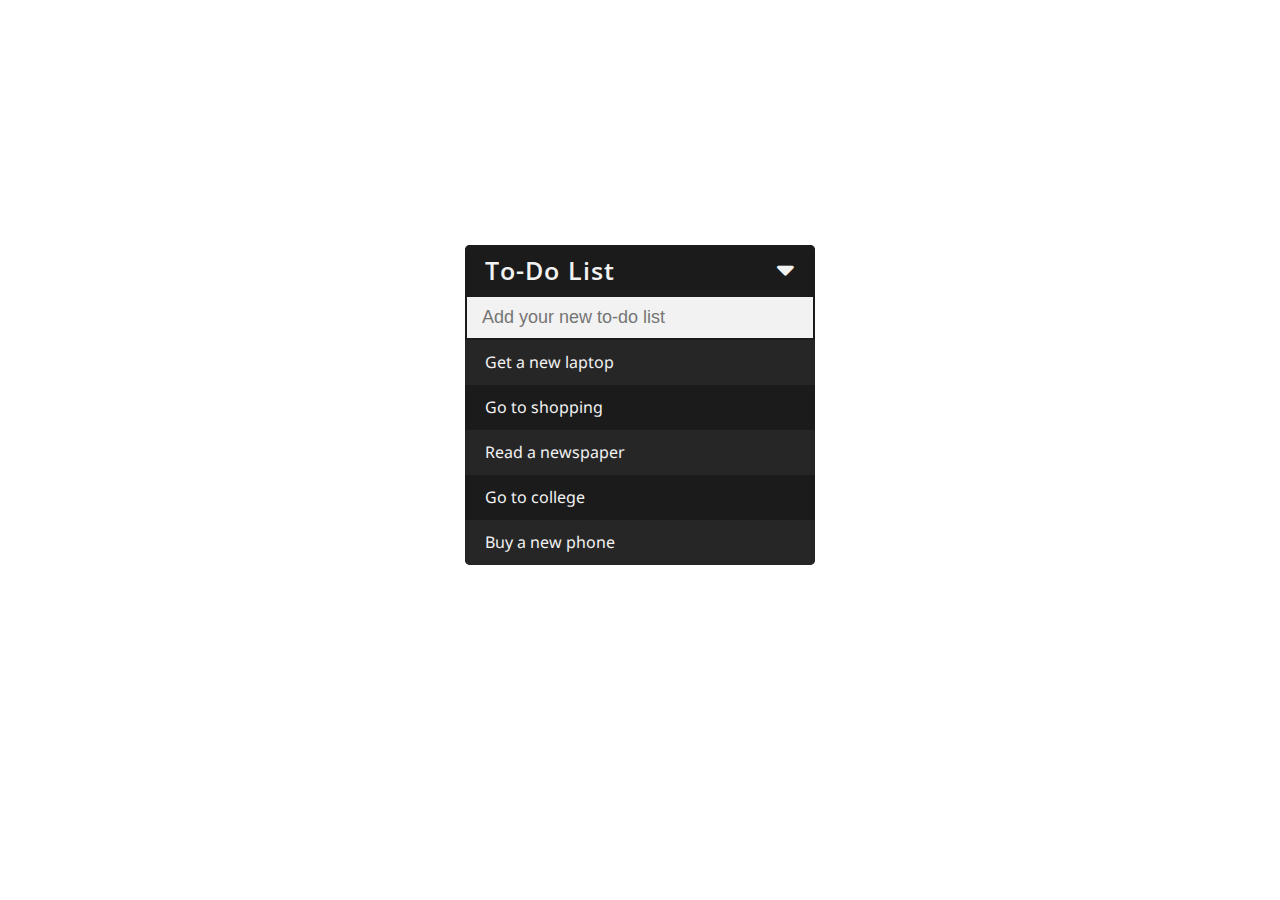
==== calismalar/index.html @ 1c60dc08 "updated19/01" ====
<!DOCTYPE html>
<!-- Created By CodingNepal -->
<html lang="en" dir="ltr">
   <head>
      <meta charset="utf-8">
      <title>To-Do List | CodingNepal</title>
      <link rel="stylesheet" href="style.css">
      <script src="https://code.jquery.com/jquery-3.4.1.js"></script>
      <link rel="stylesheet" href="https://cdnjs.cloudflare.com/ajax/libs/font-awesome/5.15.3/css/all.min.css"/>
   </head>
   <body>
      <div class="center">
         <div class="button">
            <span class="text">To-Do List</span>
            <span class="icon"><i class="fas fa-sort-down"></i></span>
         </div>
         <div class="field">
            <input type="text" required placeholder="Add your new to-do list">
            <span class="add-btn">ADD</span>
         </div>
         <ul>
            <li><span><i class="fa fa-trash"></i></span>Get a new laptop</li>
            <li><span><i class="fa fa-trash"></i></span>Go to shopping</li>
            <li><span><i class="fa fa-trash"></i></span>Read a newspaper</li>
            <li><span><i class="fa fa-trash"></i></span>Go to college</li>
            <li><span><i class="fa fa-trash"></i></span>Buy a new phone</li>
         </ul>
      </div>
      <script>
         $('.add-btn').click(function(){
           $('ul').append("<li><span><i class='fa fa-trash'></i></span>"+ $('input').val() +"</li>");
            $('input').val("");
         });
         $('ul').on("click", 'span', function(){
           $(this).parent().fadeOut(500,function(){
             $(this).remove();
           });
         });
         $('.icon').click(function(){
           $('.field').toggleClass("hide");
         })
      </script>
   </body>
</html>
---- calismalar/style.css ----
@import url('https://fonts.googleapis.com/css?family=Montserrat:600|Noto+Sans|Open+Sans:400,700&display=swap');
*{
  margin: 0;
  padding: 0;
  color: #f2f2f2;
  box-sizing: border-box;
}
.center{
  position: absolute;
  top: 45%;
  left: 50%;
  transform: translate(-50%, -50%);
  background: #1b1b1b;
  border-radius: 5px;
}
.center .button{
  width: 350px;
  background: #1b1b1b;
  height: 50px;
  padding: 0 20px;
  border-radius: 5px 5px 0 0;
}
.button .text{
  font-size: 25px;
  font-weight: 600;
  line-height: 50px;
  letter-spacing: 1px;
  font-family: 'Open Sans',sans-serif;
}
.button .icon{
  font-size: 30px;
  float: right;
  line-height: 40px;
  cursor: pointer;
}
.center .field{
  height: 45px;
  width: 350px;
  background: #f2f2f2;
  position: relative;
  display: block;
}
.field.hide{
  display: none;
}
.field input{
  height: 100%;
  width: 100%;
  padding-left: 15px;
  font-size: 18px;
  outline: none;
  background: none;
  color: #202020;
  border: 2px solid #1b1b1b;
}
.field .add-btn{
  position: absolute;
  top: 50%;
  right: 10px;
  transform: translateY(-50%);
  background: #1b1b1b;
  font-size: 17px;
  padding: 4px 8px;
  border-radius: 3px;
  cursor: pointer;
  font-family: 'Montserrat',sans-serif;
  display: none;
}
input:valid ~ .add-btn{
  display: block;
}
.center ul{
  list-style: none;
  overflow: hidden;
}
ul li{
  height: 45px;
  width: 100%;
  line-height: 45px;
  background: #262626;
  font-family: 'Noto Sans',sans-serif;
}
ul li:nth-child(2n){
  background: #1b1b1b;
}
ul li:last-child{
  border-radius: 0 0 5px 5px;
}
ul li:last-child span{
  border-radius: 0 5px 5px 5px;
}
ul li span{
  margin-right: 20px;
  height: 45px;
  width: 45px;
  margin-left: -45px;
  background: #e74c3c;
  display: inline-block;
  line-height: 45px;
  text-align: center;
  cursor: pointer;
  border-radius: 0 5px 5px 0;
  transition: 0.3s ease;
}
ul li:hover span{
  margin-left: 0px;
}
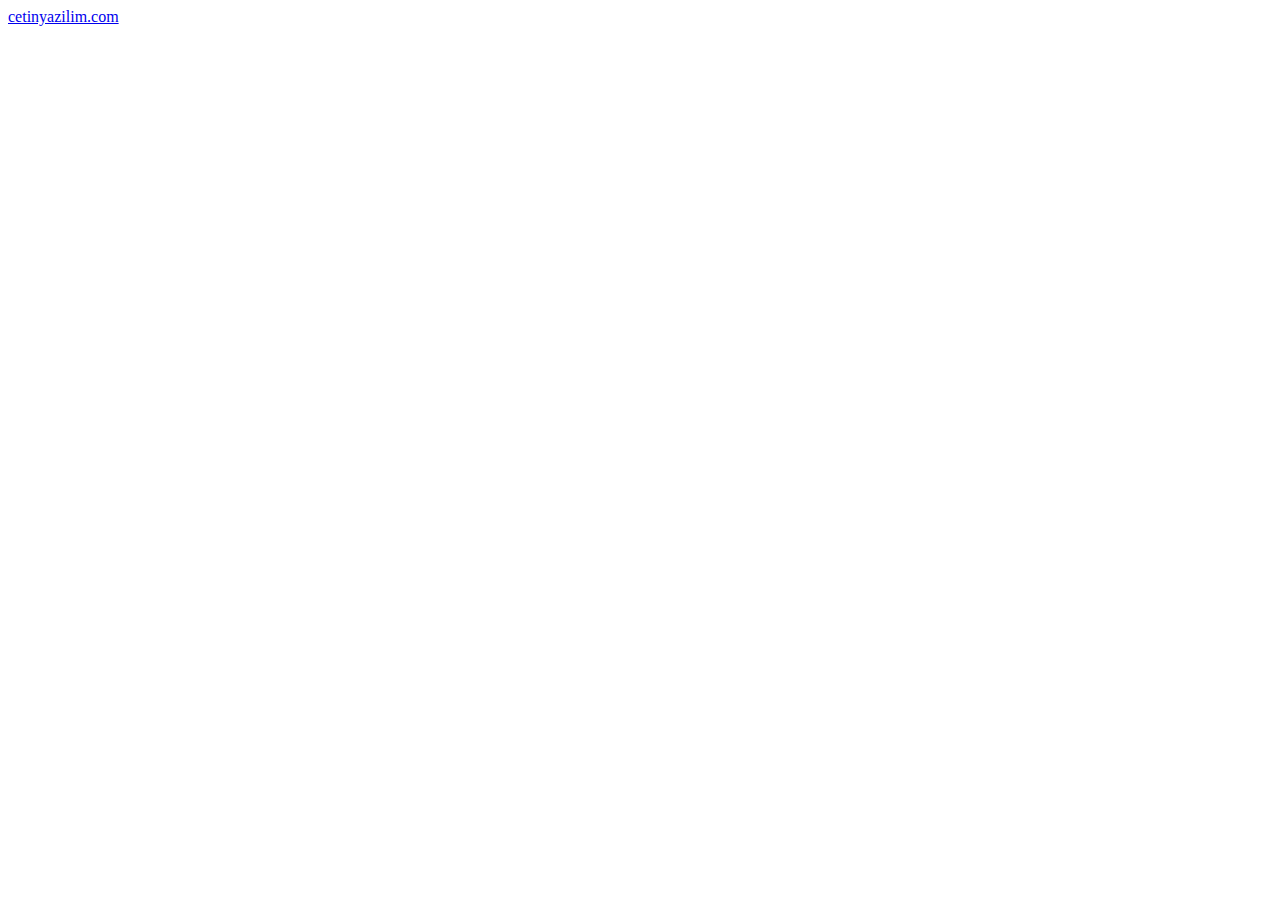
==== commit 84abe40d: "updated 22.01.2022" ====
--- a/calismalar/index.html
+++ b/calismalar/index.html
@@ -1,44 +1,20 @@
 <!DOCTYPE html>
-<!-- Created By CodingNepal -->
-<html lang="en" dir="ltr">
-   <head>
-      <meta charset="utf-8">
-      <title>To-Do List | CodingNepal</title>
-      <link rel="stylesheet" href="style.css">
-      <script src="https://code.jquery.com/jquery-3.4.1.js"></script>
-      <link rel="stylesheet" href="https://cdnjs.cloudflare.com/ajax/libs/font-awesome/5.15.3/css/all.min.css"/>
-   </head>
-   <body>
-      <div class="center">
-         <div class="button">
-            <span class="text">To-Do List</span>
-            <span class="icon"><i class="fas fa-sort-down"></i></span>
-         </div>
-         <div class="field">
-            <input type="text" required placeholder="Add your new to-do list">
-            <span class="add-btn">ADD</span>
-         </div>
-         <ul>
-            <li><span><i class="fa fa-trash"></i></span>Get a new laptop</li>
-            <li><span><i class="fa fa-trash"></i></span>Go to shopping</li>
-            <li><span><i class="fa fa-trash"></i></span>Read a newspaper</li>
-            <li><span><i class="fa fa-trash"></i></span>Go to college</li>
-            <li><span><i class="fa fa-trash"></i></span>Buy a new phone</li>
-         </ul>
-      </div>
-      <script>
-         $('.add-btn').click(function(){
-           $('ul').append("<li><span><i class='fa fa-trash'></i></span>"+ $('input').val() +"</li>");
-            $('input').val("");
-         });
-         $('ul').on("click", 'span', function(){
-           $(this).parent().fadeOut(500,function(){
-             $(this).remove();
-           });
-         });
-         $('.icon').click(function(){
-           $('.field').toggleClass("hide");
-         })
-      </script>
-   </body>
+<html lang="en">
+<head>
+   <meta charset="UTF-8">
+   <meta http-equiv="X-UA-Compatible" content="IE=edge">
+   <meta name="viewport" content="width=device-width, initial-scale=1.0">
+   <title>Document</title>
+</head>
+<body>
+
+   <a id="test" href="https://www.cetinyazilim.com/"> 
+
+      cetinyazilim.com</a>
+
+
+
+   <script src="script.js"></script>
+   
+</body>
 </html>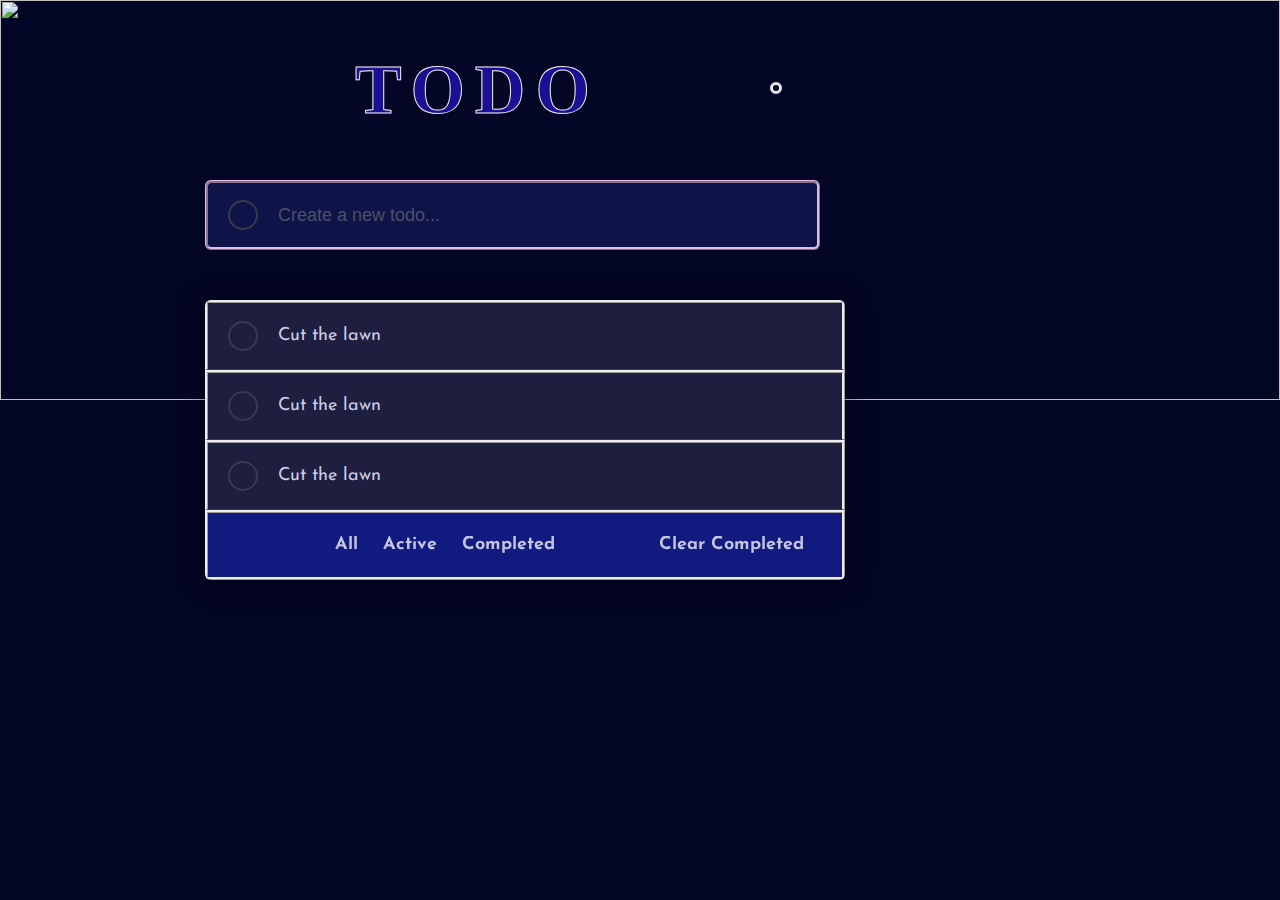
==== commit 7a740777: "updated" ====
--- a/calismalar/index.html
+++ b/calismalar/index.html
@@ -1,20 +1,135 @@
 <!DOCTYPE html>
 <html lang="en">
+
 <head>
-   <meta charset="UTF-8">
-   <meta http-equiv="X-UA-Compatible" content="IE=edge">
-   <meta name="viewport" content="width=device-width, initial-scale=1.0">
-   <title>Document</title>
+    <meta charset="UTF-8">
+    <meta http-equiv="X-UA-Compatible" content="IE=edge">
+    <meta name="viewport" content="width=device-width, initial-scale=1.0">
+    <title>To Do App</title>
+    <link rel="preconnect" href="https://fonts.googleapis.com">
+    <link rel="preconnect" href="https://fonts.gstatic.com" crossorigin>
+    <link href="https://fonts.googleapis.com/css2?family=Dancing+Script&family=Josefin+Sans:wght@400;700&display=swap"
+        rel="stylesheet">
+        <link href="https://cdn.jsdelivr.net/npm/bootstrap@5.1.3/dist/css/bootstrap.min.css" rel="stylesheet" integrity="sha384-1BmE4kWBq78iYhFldvKuhfTAU6auU8tT94WrHftjDbrCEXSU1oBoqyl2QvZ6jIW3" crossorigin="anonymous">
+        <link rel="stylesheet" href="style.css">
+
+    <script src="https://www.gstatic.com/firebasejs/8.10.0/firebase-app.js"></script>
+
+    <script src="https://www.gstatic.com/firebasejs/8.10.0/firebase-firestore.js"></script>
+    
+    <script src="https://www.gstatic.com/firebasejs/8.10.0/firebase-analytics.js"></script>
+
+    <script src="https://ajax.googleapis.com/ajax/libs/jquery/3.5.1/jquery.min.js"></script>
+    
+    <script src="https://cdn.jsdelivr.net/npm/bootstrap@5.1.3/dist/js/bootstrap.bundle.min.js" integrity="sha384-ka7Sk0Gln4gmtz2MlQnikT1wXgYsOg+OMhuP+IlRH9sENBO0LRn5q+8nbTov4+1p" crossorigin="anonymous"></script>
+
+    
+    <script type="module">
+    
+    // Import the functions you need from the SDKs you need
+    
+    import { initializeApp } from "https://www.gstatic.com/firebasejs/9.6.3/firebase-app.js";</script>
+    
+    <script type="module">
+    
+    import { getAnalytics } from "https://www.gstatic.com/firebasejs/9.6.3/firebase-analytics.js";</script>
+    
+    <script src="https://www.gstatic.com/firebasejs/8.10.0/firebase-firestore.js"></script>
+    
+    <script src="./firebase.js"></script>
+    
+    <script src="./script.js"></script>
 </head>
+
 <body>
+    <div class="background-image">
+        <img src="./assets/carossel1.jpg" alt="">
+    </div>
+    
+    <div class="container">
+        <div class="header">
+            <div class="title">
+                TODO
+            </div>
+            <div class="theme">
+                <img src="./assets/icon-sun.svg" alt="">
+            </div>
+        </div>
 
-   <a id="test" href="https://www.cetinyazilim.com/"> 
+        <div class="new-todo">
+            <div class="check">
+                <div class="check-mark">
 
-      cetinyazilim.com</a>
+                </div>
 
+            </div>
+            <div class="new-todo-input">
+                <form onsubmit="addItem(event)">
+                    <input id="todo-input" type="text" placeholder="Create a new todo...">
 
+                </form>
 
-   <script src="script.js"></script>
-   
+            </div>
+
+        </div>
+        <div class="todo-items-wrapper">
+            <div class="todo-items">
+                <div class="todo-item">
+                    <div class="check">
+                        <div class="check-mark">
+                            <img src="./assets/icon-check.svg" alt="">
+
+                        </div>
+                    </div>
+                    <div class="todo-text">
+                        Cut the lawn
+                    </div>
+                </div>
+                <div class="todo-item">
+                    <div class="check">
+                        <div class="check-mark">
+                            <img src="./assets/icon-check.svg" alt="">
+
+                        </div>
+                    </div>
+                    <div class="todo-text">
+                        Cut the lawn
+                    </div>
+                </div>
+                <div class="todo-item">
+                    <div class="check">
+                        <div class="check-mark">
+                            <img src="./assets/icon-check.svg" alt="">
+
+                        </div>
+                    </div>
+                    <div class="todo-text">
+                        Cut the lawn
+                    </div>
+                </div>
+
+            </div>
+            <div class="todo-items-info">
+                <div class="items-left">
+                    <span id="itemsLeft"></span>
+                </div>
+                <div class="items-statuses">
+                    <span class="filter active" data-id="1">All</span>
+                    <span class="" data-id="2">Active</span>
+                    <span class="" data-id="3">Completed</span>
+                </div>
+                <div class="items-clear">
+                    <span id="clearCompleted">Clear Completed</span>
+                    <span></span>
+
+                </div>
+            </div>
+
+        </div>
+    </div>
+
+  
+
 </body>
+
 </html>--- a/calismalar/style.css
+++ b/calismalar/style.css
@@ -0,0 +1,280 @@
+* {
+    margin: 0;
+    padding: 0;
+    box-sizing: border-box;
+  }
+  
+  body {
+    font-family: "Josefin Sans", sans-serif;
+    background-color: hsl(236, 80%, 8%);
+    font-size: 18px;
+    display: flex;
+    justify-content: center;
+  }
+  
+  /* .carousel-item {
+   z-index: -1;
+   position: relative;
+  
+  } */
+  
+  .background-image {
+    position: absolute;
+    top: 0;
+    left: 0;
+    right: 0;
+    height: 400px;
+    z-index: -1;
+  }
+  
+  .background-image img {
+    width: 100%;
+    height: 100%;
+    object-fit: cover;
+    object-position: left;
+  }
+  
+  .container {
+    width: 100%;
+    max-width: 700px;
+    margin-top: 50px;
+    margin-right: 230px;
+  }
+  
+  .header {
+      display: flex;
+      align-items: center;
+    }
+  
+   .theme {
+     margin-left: 170px;
+   }
+   
+    .theme img {
+      border-style: solid;
+      border-color: rgb(232, 232, 240);
+      border-radius: 50%;
+      padding: 3px;
+    }
+  
+  .title {
+    color: rgb(180, 30, 155);
+    margin-left: 180px;
+    font-size: 70px;
+    font-weight: bold;
+    letter-spacing: 10px;
+    font-family: Brush Script MT, Brush Script Std, cursive;
+      -webkit-text-stroke: 1px rgb(240, 235, 235);
+      -webkit-text-fill-color: rgb(25, 16, 148);
+  }
+  
+  .new-todo {
+    background-color: hsl(235, 67%, 17%);
+    height: 70px;
+    width: 615px;
+    margin: 50px;
+    margin-left: 30px;
+    border-radius: 6px;
+    display: flex;
+    border-color: rgb(226, 187, 226);
+    border-style: ridge;
+  }
+  .check {
+    width: 70px;
+    /* height: 30px; */
+    display: flex;
+    justify-content: center;
+    align-items: center;
+    /* border-radius: 50%;
+    border: 2px solid hsl(237, 14%, 26%); */
+  
+  }
+  
+  .check-mark {
+    width: 30px;
+    height: 30px;
+    cursor: pointer;
+    transition: all 0.25s;
+    display: flex;
+    justify-content: center;
+    align-items: center;
+    border-radius: 50%;
+    border: 2px solid hsl(237, 14%, 26%);
+  
+  
+  }
+  
+  /* .check-mark img {
+    visibility: hidden;
+  } */
+  
+  .check-mark:hover {
+    background: linear-gradient(#e92b2b, #0c1ddf);
+    
+  }
+  
+  .check-mark.checked {
+    background: linear-gradient(#f2f561, #045726);
+    
+  }
+  
+  .binmark {
+    margin: 10px;
+    position: relative;
+    margin-top:-50px;
+    
+  }
+  .binmarkcont.checked {
+    opacity: 0.6;
+  }
+  .binmarkcont.checked:hover {
+    background: red;
+    transition: all 0.8s ease-in-out;
+  }
+  
+  .check-mark:hover, .check-mark.checked img {
+    visibility: visible;
+  }
+  
+  .todo-text.checked {
+    text-decoration: line-through;
+    color: hsl(233, 14%, 35%);
+  }
+  .new-todo-input {
+    flex-grow: 1;
+    display: flex;
+    align-items: center;
+  }
+  
+  .new-todo-input form {
+    flex-grow: 1;
+  }
+  
+  .new-todo-input input {
+    width: 100%;
+    padding: 10px 0px;
+    background-color: transparent;
+    border: none;
+    outline: none;
+    color: hsl(234, 39%, 85%);
+    font-size: 18px;
+  }
+  
+  .new-todo-input input::placeholder {
+    color: hsl(233, 14%, 35%);
+  }
+  
+  .todo-item {
+    width: 100%;
+    display: flex;
+    height: 70px;
+    background-color: hsl(240, 34%, 18%);
+    border-style: ridge;
+    border-bottom: 1px solid hsl(237, 14%, 26%);
+    color: hsl(234, 39%, 85%);
+    font-size: 18px;
+    transition: all 0.25s ease;
+    display: flex;
+    cursor: pointer;
+  
+  }
+  
+  .todo-item:hover {
+    transform: translateY(-2px);
+    box-shadow: 0 0px 7px 0px hsl(235, 21%, 11%);
+    border-color: hsl(235, 24%, 19%);
+    
+  }
+  
+  .todo-text {
+    display: flex;
+    align-items: center;
+  }
+  
+  .todo-items-wrapper {
+    margin: 30px ;
+    background-color: hsl(235, 76%, 28%);
+    border-radius: 6px;
+    overflow: hidden;
+    box-shadow: 0px 2px 30px 0px rgba(0,0,0,0.4);
+    margin-bottom: 30px;
+  }
+  
+  .todo-items-info {
+    height: 70px;
+    width: 100%;
+    color: hsl(234, 19%, 89%);
+    display: flex;
+    justify-content: space-between;
+    padding: 0 30px;
+    align-items: center;
+    border-style: ridge;
+  
+  }
+  
+  .items-statuses {
+    display: flex;
+    justify-content: center;
+    background: var(#5052da);
+  }
+  
+  .items-statuses span {
+    padding: 0 5px;
+    cursor: pointer;
+    text-decoration: underline;
+    
+  }
+  
+  
+  /* .items-statuses span:hover, .items-statuses span.active, .items-clear {
+    /* color: hsl(220, 98%, 61%); 
+  
+  } */
+  
+  .items-statuses span, .items-statuses span.active, .items-clear {
+    position: relative;
+    display: inline-block;
+    font-size: 1em;
+    font-weight: 800;
+    color: royalblue;
+    overflow: hidden;
+    background: linear-gradient(to right, rgb(205, 238, 19), rgb(185, 16, 16) 50%, rgb(196, 198, 223) 50%);
+    background-clip: text;
+    -webkit-background-clip: text;
+    -webkit-text-fill-color: transparent;
+    background-size: 200% 100%;
+    background-position: 100%;
+    transition: background-position 275ms ease;
+    text-decoration: none;
+    margin-left: 0.2cm;
+    margin-right: 0.2cm;
+    
+  }
+  
+  .items-statuses span:hover, .items-statuses span.active:hover, .items-clear:hover {
+    background-position: 0 100%;
+  }
+  
+  .items-clear {
+    cursor: pointer;
+    text-align: end;
+  }
+  
+  
+  
+  .binmarkcont.nothing {
+    display: none;
+  }
+  
+  .binmarkcont.checked {
+    display: block;
+  }
+  
+  
+  img.binmark {
+    position : absolute;
+    margin-left: 560px;
+    margin-top: -60px;
+    
+  }
+  